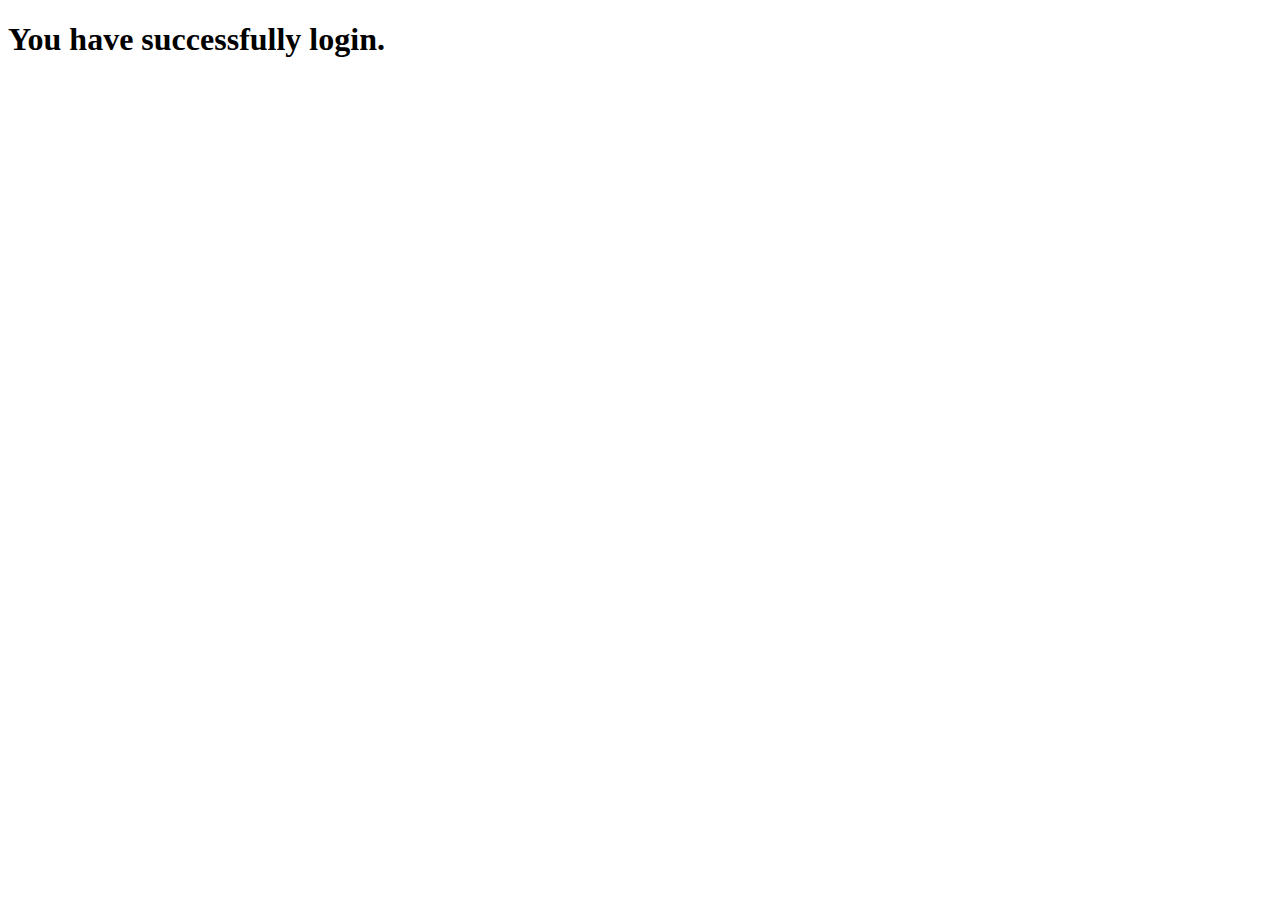
==== Index.html @ 3900b3e7 "Update and rename home.html to Index.html" ====
<!DOCTYPE html>
<html lang="en">
<head>
    <meta charset="UTF-8">
    <meta name="viewport" content="width=device-width, initial-scale=1.0">
    <title>Home</title>
    <link rel="stylesheet" href="sun.css">
</head>
<body>
    <h1>You have successfully login.</h1>
</body>
</html>
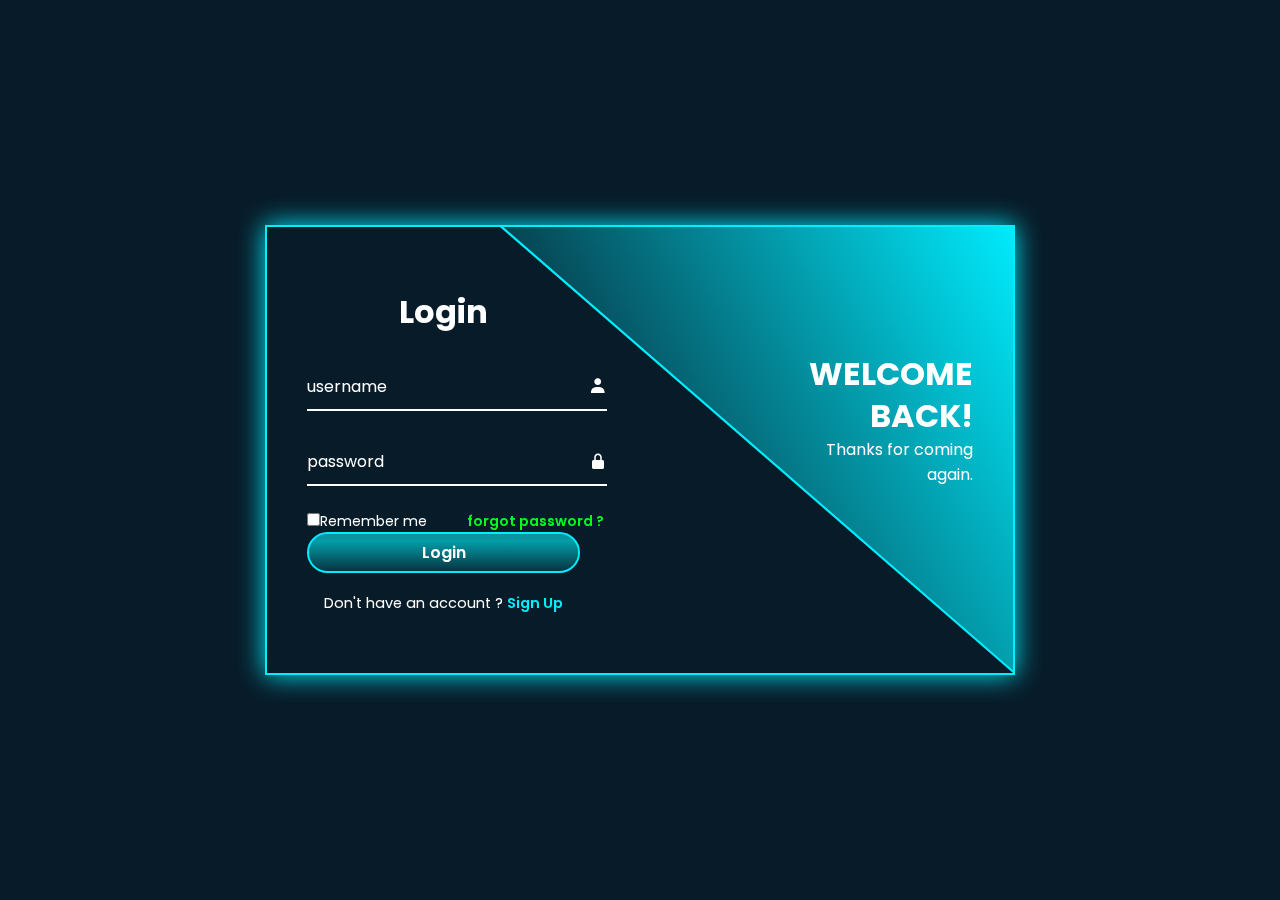
==== commit 2c24fc93: "Update and rename login&registration.html.html to Index.html" ====
--- a/Index.html
+++ b/Index.html
@@ -3,10 +3,82 @@
 <head>
     <meta charset="UTF-8">
     <meta name="viewport" content="width=device-width, initial-scale=1.0">
-    <title>Home</title>
-    <link rel="stylesheet" href="sun.css">
+    <title>Login Page</title>
+    <link rel="stylesheet" href="style.css">
+    <link href='https://unpkg.com/boxicons@2.1.4/css/boxicons.min.css' rel='stylesheet'>
 </head>
 <body>
-    <h1>You have successfully login.</h1>
+    <div class="wrapper">
+        <span class="bg-animate"></span>
+        <span class="bg-animate2"></span>
+        <div class="form-box login">
+            <h2 class="animation" style="--i:0; --j:21;">Login</h2>
+            <form action="#">
+                <div class="input-box animation" style="--i:1; --j:22;">
+                    <input type="text" required>
+                    <label>username</label>
+                    <i class='bx bxs-user' ></i>
+                </div>
+                <div class="input-box animation" style="--i:2; --j:23;">
+                    <input type="password" required>
+                    <label>password</label>
+                    <i class='bx bxs-lock-alt' ></i>
+                </div>
+                <div class="f-g animation" style="--i:4; --j:25;">
+                    <pre><input type="checkbox">Remember me          <a href="#" class="forgot">forgot password ?</a></pre>
+                </div>
+                
+                <button type="submit" class="btn animation" style="--i:3; --j:24;" onclick="myFunction()">Login</button>
+                
+                <div class="log-reg-link animation" style="--i:4; --j:25;">
+                    <p>Don't have an account ? 
+                        <a href="#" class="register-link">Sign Up</a>
+                    </p>
+                </div>
+            </form>
+        </div>
+        <div class="info-text login">
+            <h2 class="animation" style="--i:0; --j:20">Welcome Back!</h2>
+            <p class="animation" style="--i:1; --j:21">Thanks for coming again.</p>
+        </div>
+        <div class="form-box register">
+            <h2 class="animation" style="--i:17; --j:1;">Sign up</h2>
+            <form action="#">
+                <div class="input-box animation" style="--i:18; --j:2;">
+                    <input type="text" required>
+                    <label>username</label>
+                    <i class='bx bxs-user' ></i>
+                </div>
+                <div class="input-box animation" style="--i:19; --j:3;">
+                    <input type="text" required>
+                    <label>E-mail ID</label>
+                    <i class='bx bxs-envelope'></i>
+                </div>
+                <div class="input-box animation" style="--i:20; --j:4">
+                    <input type="password" required>
+                    <label>password</label>
+                    <i class='bx bxs-lock-alt' ></i>
+                </div>
+                <div class="t_c animation" style="--i:22;">
+                    <p><input type ="checkbox"> I have accept all 
+                        <a href="#" class="t_c">terms</a>
+                        and <a href="#" class="t_c">conditions</a>
+                    </p>
+                </div>
+                <button type="submit" class="btn animation" style="--i:21;">Sign Up</button>
+                <div class="log-reg-link animation" style="--i:22;">
+                    <p>Already have an account ? 
+                        <a href="#" class="login-link">Login</a>
+                    </p>
+                </div>
+            </form>
+        </div>
+        <div class="info-text register">
+            <h2 class="animation" style="--i:17; --j:0;">Hey Join Now</h2>
+            <p class="animation" style="--i:18; --j:0;">Code_With_Sun</p>
+        </div>
+    </div>
+
+    <script src="script.js"></script>
 </body>
 </html>
--- a/style.css
+++ b/style.css
@@ -0,0 +1,282 @@
+@import url('https://fonts.googleapis.com/css2?family=Poppins:wght@300;400;500;600;700;800;900&display=swap');
+* {
+    margin: 0;
+    padding: 0;
+    box-sizing: border-box;
+    font-family: 'Poppins',sans-serif;
+}
+body {
+    display: flex;
+    justify-content: center;
+    align-items: center;
+    min-height: 100vh;
+    background: #081b29;
+}
+.wrapper{                               /* form er box */
+    position: relative;
+    width: 750px;
+    height: 450px;
+    background: transparent;
+    border: 2px solid #0ef;
+    box-shadow: 0 0 25px #0ef;
+    overflow: hidden;
+}
+.wrapper .form-box{
+    position: absolute;
+    top: 0;
+    width: 50%;
+    height: 100%;
+    display: flex;
+    flex-direction: column;
+    justify-content: center;
+}
+.wrapper .form-box.login{
+    left: 0;
+    padding: 0 60px 0 40px;
+}
+.wrapper .form-box.login .animation{
+    transform: translateX(0);
+    opacity: 1;
+    filter: blur(0);
+    transition: .7s ease;
+    transition-delay: calc(.1s * var(--j));
+}
+.wrapper.active .form-box.login .animation{
+    transform: translateX(-120%);
+    opacity: 0;
+    filter: blur(10px);
+    transition-delay: calc(.1s * var(--i));
+}
+.wrapper .form-box.register{
+    right: 0;
+    padding: 0 40px 0 60px;    
+}
+.wrapper.active .form-box.register{
+    pointer-events: auto;
+}
+.wrapper .form-box.register .animation{
+    transform: translateX(120%);
+    opacity: 0;
+    filter: blur(10px);
+    transition: .7s ease;
+    transition-delay: calc(.1s * var(--j));
+}
+.wrapper.active .form-box.register .animation{
+    transform: translateX(0);
+    opacity: 1;
+    filter: blur(0);
+    transition-delay: calc(.1s * var(--i));
+}
+.form-box h2{
+    font-size: 32px;
+    color: #fff;
+    text-align: center;
+}
+.form-box .input-box{
+    position: relative;
+    width: 300px;
+    height: 50px;
+    margin: 25px 0;
+}
+.input-box input{
+    width: 100%;
+    height: 100%;
+    background: transparent;
+    border: none;
+    outline: none;
+    border-bottom: 2px solid #fff;
+    padding-right: 23px;
+    font-size: 16px;
+    color: #0ef;
+    font-weight: 500;
+    transition: .5s;
+}
+.input-box input:focus,
+.input-box input:valid{
+    border-bottom-color: #0ef;
+}
+.input-box label{
+    position: absolute;
+    top: 50%;
+    left: 0;
+    transform: translateY(-50%);
+    font-size: 16px;
+    color: #fff;
+    pointer-events: none;
+    transition: .5s;
+}
+.input-box input:focus~label,
+.input-box input:valid~label{
+    top: -5px;
+    color: #0ef;
+}
+.input-box i {                              /* for ancur tag */
+    position: absolute;
+    top: 50%;
+    right: 0%;
+    transform: translateY(-50%);
+    font-size: 18px;
+    color: #fff;
+    transition: .5s;
+}
+.input-box input:focus~i,
+.input-box input:valid~i{
+    color: #0ef;
+}
+.btn{                                   /* for login and sign up button */
+    position: relative;
+    width: 100%;
+    height: 15%;
+    background: rgb(7, 149, 159);
+    border: 2px solid #0ef;
+    outline: none;
+    border-radius: 40px;
+    cursor: pointer;
+    font-size: 16px;
+    color: #fff;
+    font-weight: 600;
+    z-index: 1;
+    overflow: hidden;
+}
+.btn::before{
+    content: '';
+    position: absolute;
+    top: -10;
+    left: 0;
+    width: 100%;
+    height: 100%;
+    background: linear-gradient(rgb(2, 161, 172),#081b29);
+    z-index: -1;
+    transition: .5s;
+}
+.btn:hover::before{
+    bottom: 0;
+}
+.form-box .log-reg-link{
+    font-size: 14.5px;
+    color: #fff;
+    text-align: center;
+    margin: 20px 0 10px;
+}
+.form-box .f-g pre{                 /* for forgot password */
+    font-size: 14px;
+    color: #fff;
+}
+.form-box .f-g pre a {
+    color: rgb(0, 255, 30);
+    text-decoration: none;
+    font-weight: 600;
+}
+.form-box .f-g pre a:hover{
+    text-decoration: underline;
+}
+.log-reg-link p a {
+    color: #0ef;
+    text-decoration: none;
+    font-weight: 600;
+}
+.log-reg-link p a:hover{
+    text-decoration: underline;
+}
+.wrapper .info-text{
+    position: absolute;
+    top: 0;
+    width: 50%;
+    height: 100%;
+    display: flex;
+    flex-direction: column;
+    justify-content: center;
+}
+.wrapper .info-text.login{
+    right: 0;
+    text-align: right;
+    padding: 0 40px 60px 150px;
+}
+.wrapper .info-text.login .animation{
+    transform: translateX(0);
+    opacity: 1;
+    filter: blur(0);
+    transition: .7s ease;
+    transition-delay: calc(.1s * var(--j));
+}
+.wrapper.active .info-text.login .animation{
+    transform: translateX(120%);
+    opacity: 0;
+    filter: blur(10px);
+    transition-delay: calc(.1s * var(--i));
+}
+.wrapper .info-text.register{
+    left: 0;
+    text-align: left;
+    padding: 0 150px 60px 40px;
+    pointer-events: none;
+}
+.wrapper.active .info-text.register{
+    pointer-events: auto;
+}
+.wrapper .info-text.register .animation{
+    transform: translateX(-120%);
+    opacity: 0;
+    filter: blur(10px);
+    transition: 1.5s ease;
+    transition-delay: calc(.1s * var(--j));
+}
+.wrapper.active .info-text.register .animation{
+    transform: translateX(0);
+    opacity: 1;
+    filter: blur(0);
+    transition-delay: calc(.1s * var(--i));
+}
+.info-text h2{
+    font-size: 32px;
+    color: #fff;
+    line-height: 1.3;
+    text-transform: uppercase;
+}
+
+.t_c p{
+    font-size: 12px;
+    color: #fff;
+}
+.t_c p a{
+    font-size: 12px;
+    color: #0ef;
+}
+.info-text p{
+    font-size: 16px;
+    color: #fff;
+}
+.wrapper .bg-animate {                          /* login page animation box */
+    position: absolute;
+    top: -4px;
+    right: 0;
+    width: 750px;
+    height: 450px;
+    background: linear-gradient(45deg, #081b29,#0ef);
+    border-bottom: 3px solid #0ef;
+    transform: rotate(1deg) skewY(40deg);
+    transform-origin: bottom right;
+    transition: 1.5s ease;
+    transition-delay: 1s;
+}
+.wrapper.active .bg-animate{
+    transform: rotate(0) skewY(0);
+    transition-delay: .5s;
+}
+.wrapper .bg-animate2 {                         /* sign up page animation page */
+    position: absolute;
+    top:448px;
+    left: 0px;
+    width: 1500px;
+    height: 900px;
+    background: #081b29;
+    border-top: 3px solid #0ef;
+    transform: rotate(0deg) skewY(0deg);
+    transform-origin: bottom left;
+    transition: 1.2s ease;
+    transition-delay: .5s;
+}
+.wrapper.active .bg-animate2 {
+    transform: rotate(-.3deg) skewY(-42deg);
+    transition-delay: 1.5s;
+}
